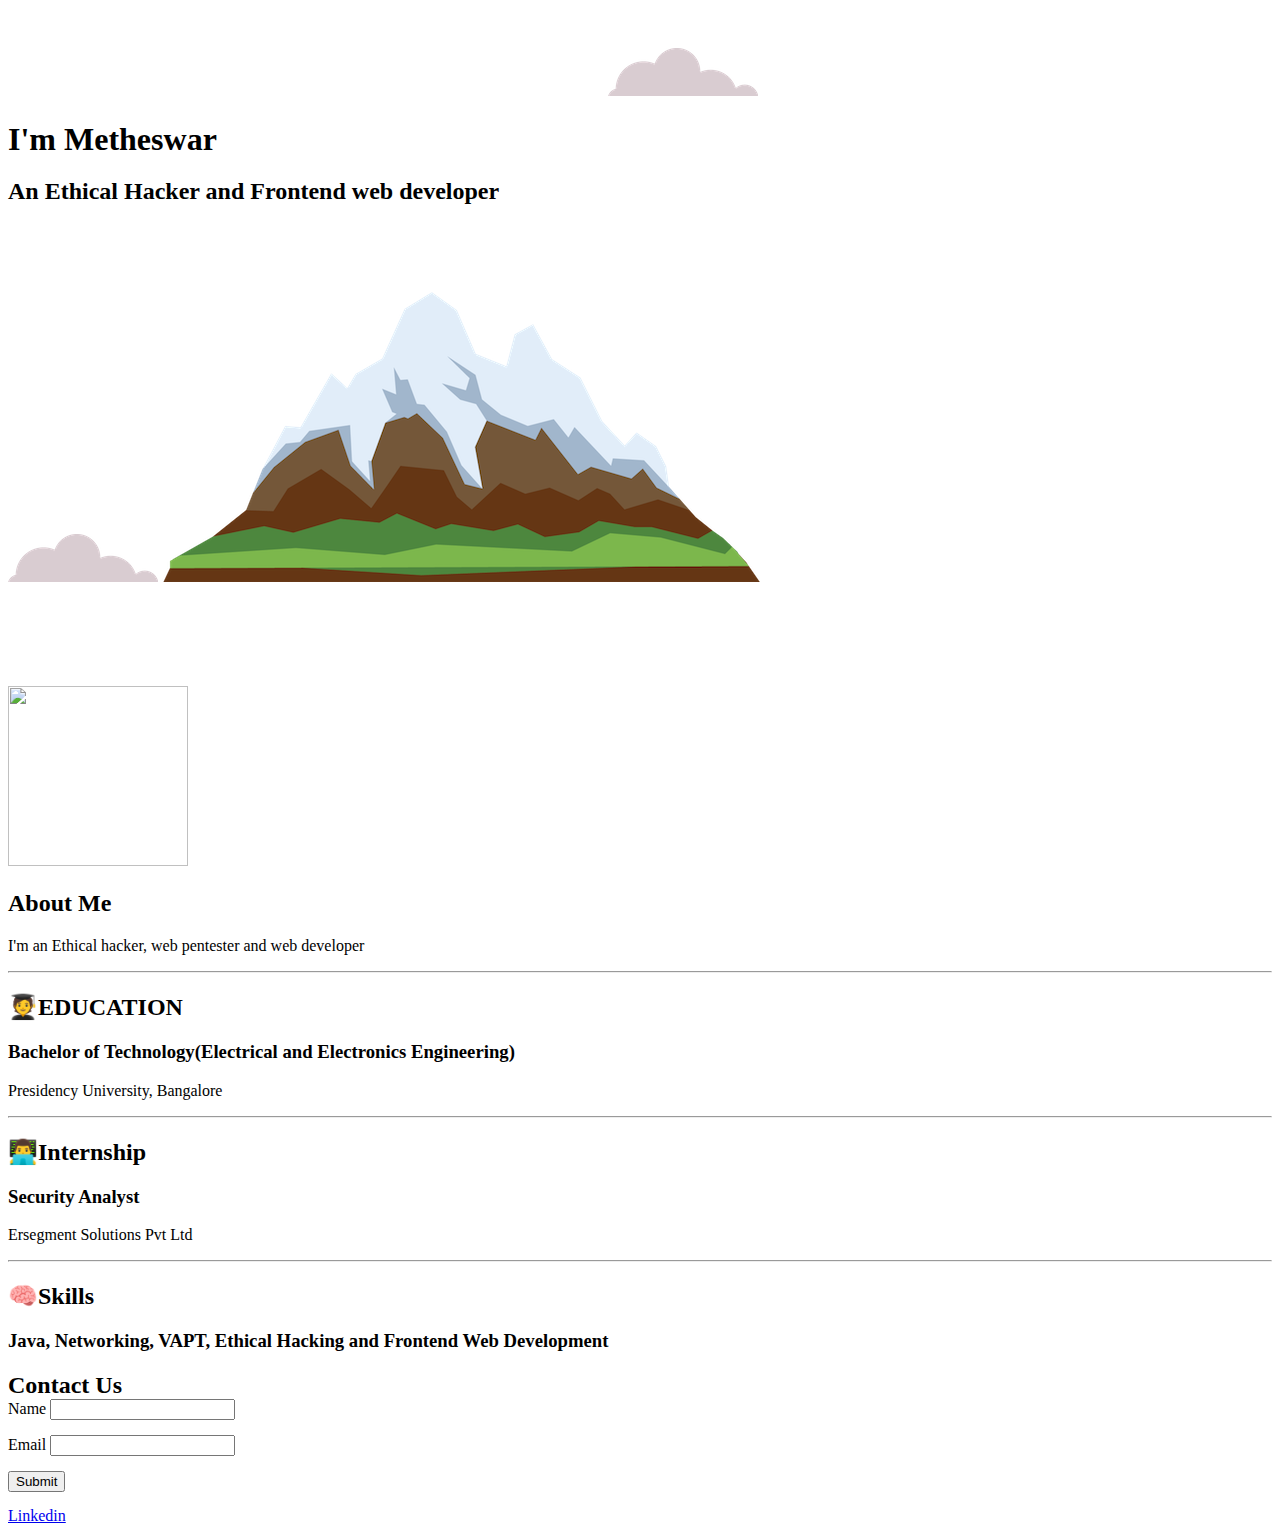
==== index.html @ 65d534ba "Add files via upload" ====
<!DOCTYPE html>
<html lang="en" dir="ltr">

<head>
  <meta charset="utf-8">
  <title>Metheswar website</title>
</head>
<link rel="stylesheet" href="css/style.css">
<link rel="icon" href="favicon.ico">
<link rel="preconnect" href="https://fonts.googleapis.com">
<link rel="preconnect" href="https://fonts.gstatic.com" crossorigin>
<link href="https://fonts.googleapis.com/css2?family=Dancing+Script&display=swap" rel="stylesheet">

<body>
  <div class="topcontainer">
    <img src="cloud.png" alt="" style="margin-top: 40px;margin-left: 600px;">



    <h1 style="margin-bottom: 20px;">I'm Metheswar</h1>
    <h2 style="margin-top: 20px;">An Ethical Hacker and Frontend web developer</h2>
<img src="cloud.png" alt="" class="bottom-cloud">
<img src="mountain.png" alt="">
</div>
<div class="middle-container" style="
    margin-top: 0px;
">
<img src="Metheswar1.png" alt="" style="
    width: 180px;
    height: 180px;
    margin-top: 100px;
">
<h2 class="middle">About Me</h2>
<p class="intro">I'm an Ethical hacker, web pentester and web developer</p>
<hr>
<h2 class="middle">🧑‍🎓EDUCATION</h2>
<h3>Bachelor of Technology(Electrical and Electronics Engineering)</h3>
<p>Presidency University, Bangalore</p>
<hr>
<h2 class="middle">👨‍💻Internship</h2>
<h3>Security Analyst</h3>
<p>Ersegment Solutions Pvt Ltd</p>
<hr>
<h2 class='middle'>🧠Skills</h2>
<h3>Java, Networking, VAPT, Ethical Hacking and Frontend Web Development</h3>
</div>
<div class="bottom">
  <h2 class="middle" style="
      margin-bottom: 0px;
  ">Contact Us</h2>
  <form class=""  method="post">
    <label>Name</label>
    <input type="text" name="" value="" style="
    margin-bottom: 15px;
">
<br>
<label for="">Email</label>
<input type="text" name="" value="" style="
    margin-bottom: 15px;
">
<br>
<input type="submit" name="""" style="margin-bottom: 15px;">

  </form>
  <a href="https://www.linkedin.com/in/metheswar-s-r-92a776244/" target="-blank">Linkedin</a>
</div>
</body>
</html>
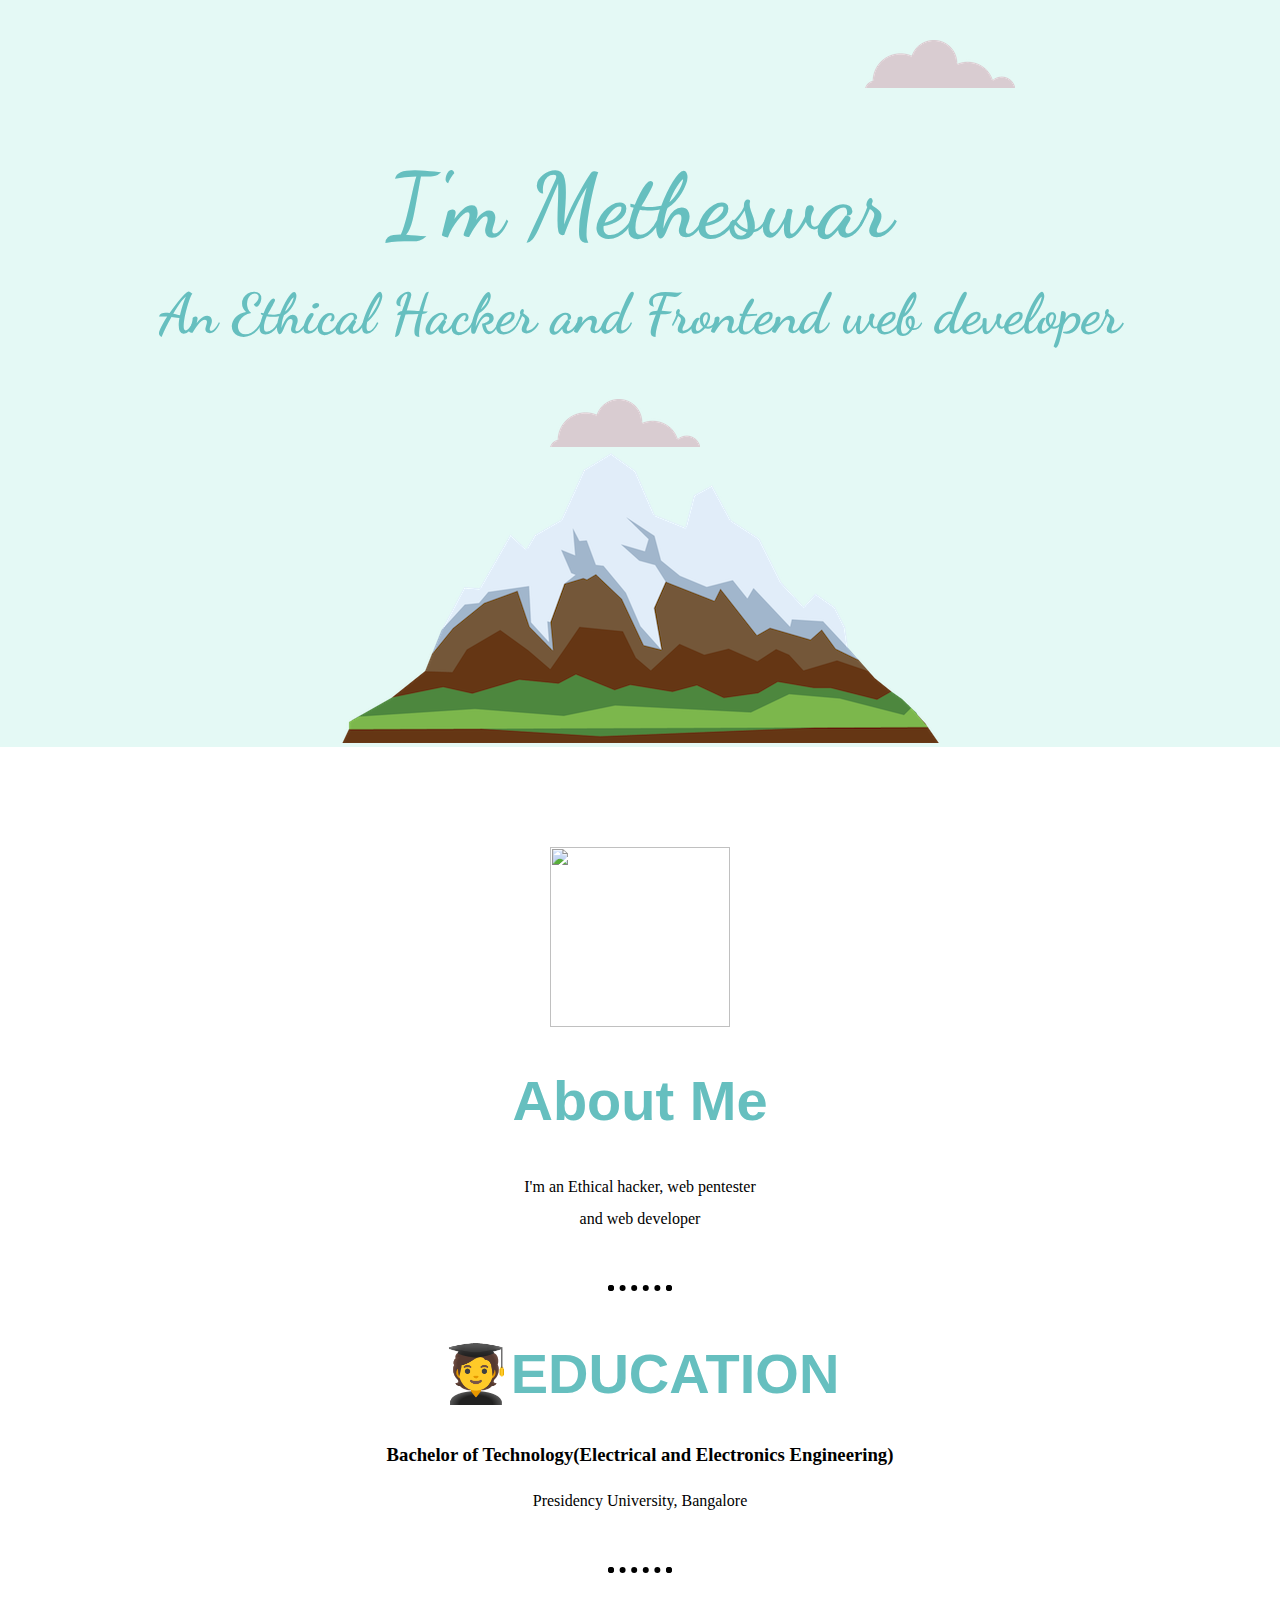
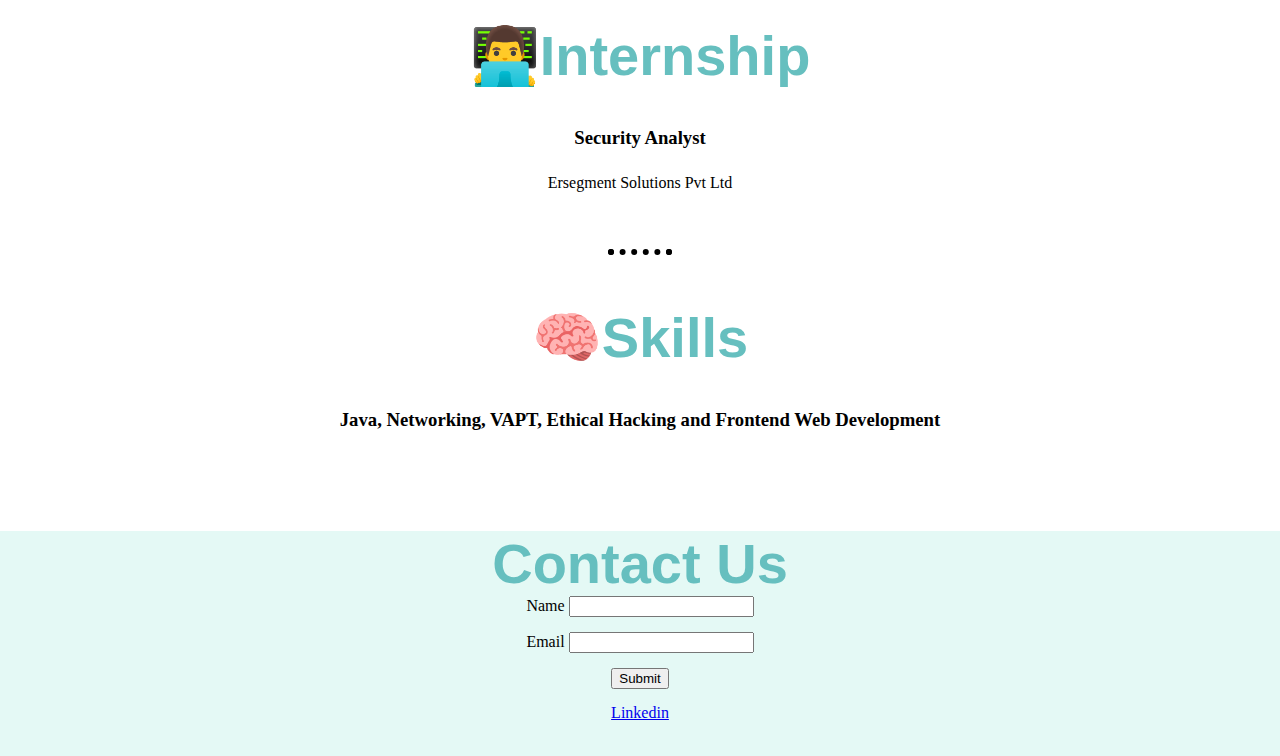
==== commit 07b7bafa: "Update index.html" ====
--- a/index.html
+++ b/index.html
@@ -5,7 +5,7 @@
   <meta charset="utf-8">
   <title>Metheswar website</title>
 </head>
-<link rel="stylesheet" href="css/style.css">
+<link rel="stylesheet" href="style.css">
 <link rel="icon" href="favicon.ico">
 <link rel="preconnect" href="https://fonts.googleapis.com">
 <link rel="preconnect" href="https://fonts.gstatic.com" crossorigin>
--- a/style.css
+++ b/style.css
@@ -0,0 +1,82 @@
+body {
+  background-color: white;
+  margin: 0;
+  text-align: center;
+}
+
+
+span.home {
+  float: right;
+  margin-right: 20px;
+  font-size: 40px;
+}
+
+div.topcontainer {
+position: relative;
+background-color: #E4F9F5;
+}
+
+h1 {
+  color: #66BFBF;
+  font-size: 5.625rem;
+  margin: 50px auto 0 auto;
+  font-family: 'Dancing Script', cursive;
+  display: block;
+  margin-block-start: 0.67em;
+  margin-block-end: 0.67em;
+  margin-inline-start: 0px;
+  margin-inline-end: 0px;
+  font-weight: bold;
+}
+
+h2 {
+  color: #66BFBF;
+  font-size: 3.5rem;
+  margin: 50px auto 0 auto;
+  font-family: 'Dancing Script', cursive;
+  display: block;
+  margin-block-start: 0.67em;
+  margin-block-end: 0.67em;
+  margin-inline-start: 0px;
+  margin-inline-end: 0px;
+  font-weight: bold;
+}
+.bottom-cloud {
+    position: absolute;
+    left: 550px;
+    bottom: 300px;
+}
+div.middle-container{
+      margin: 100px 0;
+      height: auto;
+
+}
+
+h2.middle{
+  font-family: sans-serif;
+}
+.intro{
+  width: 20%;
+  margin: auto;
+}
+p{
+  line-height: 2;
+}
+hr {
+    border: dotted black 6px;
+    border-bottom: none;
+    width: 4%;
+    margin: 50px auto;
+}
+.code-img{
+  width: 10%;
+}
+.skill{
+  width: 50%;
+  margin: 100px auto 100px auto;
+  text-align: left;
+}
+div.bottom{
+  height: 225px;
+  background-color: #E4F9F5
+}
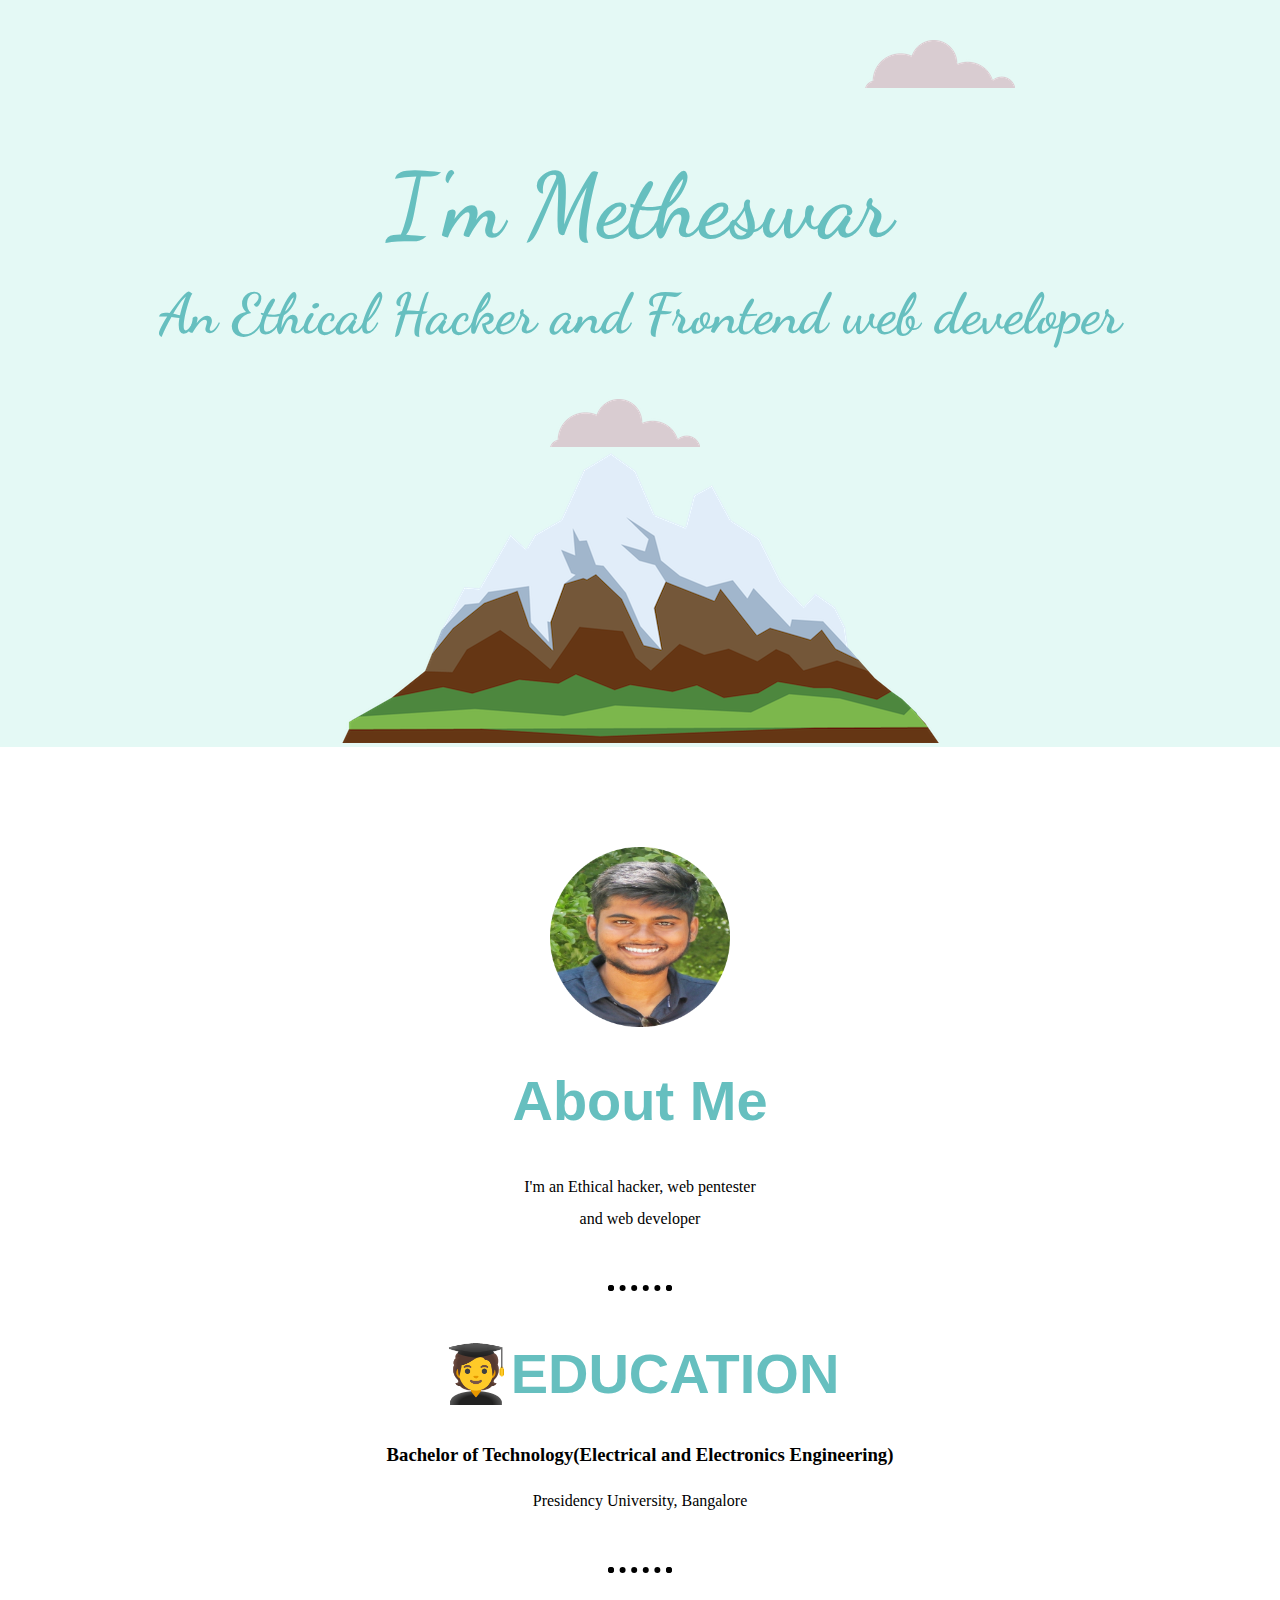
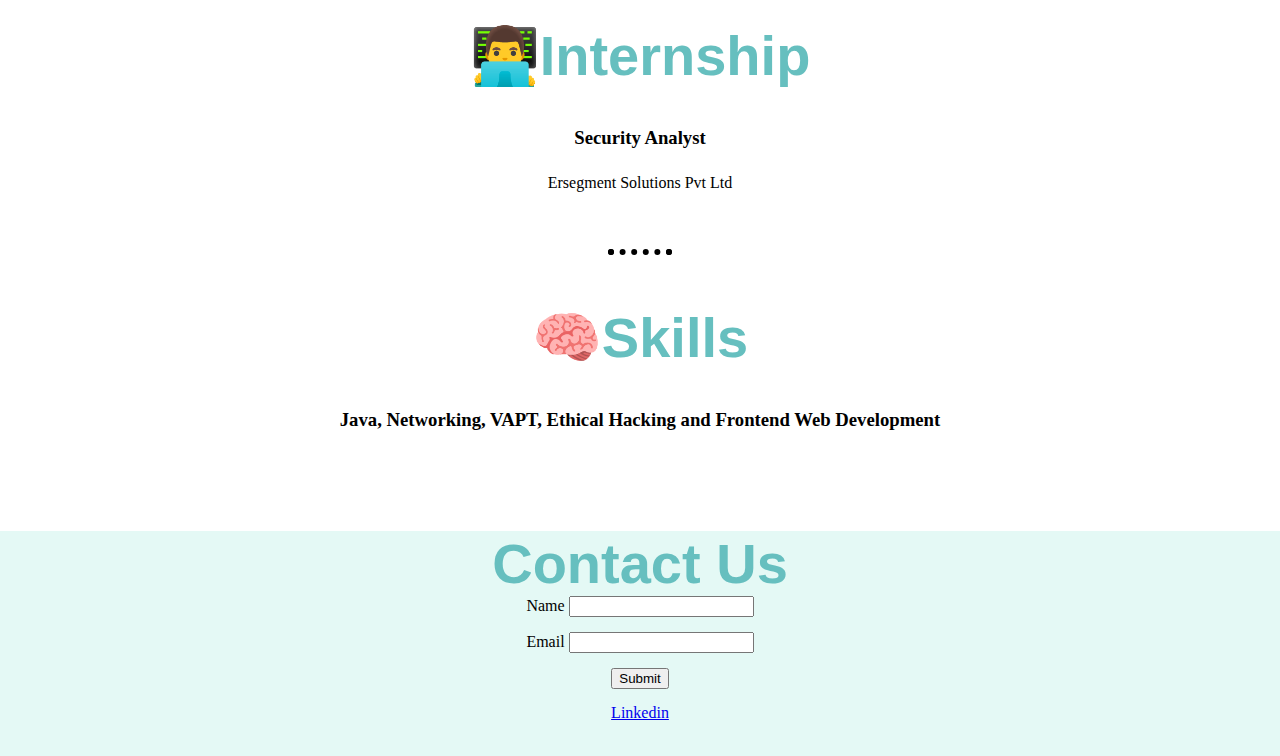
==== commit a2675661: "Update index.html" ====
--- a/index.html
+++ b/index.html
@@ -25,7 +25,7 @@
 <div class="middle-container" style="
     margin-top: 0px;
 ">
-<img src="Metheswar1.png" alt="" style="
+<img src="metheswar1.png" alt="" style="
     width: 180px;
     height: 180px;
     margin-top: 100px;
